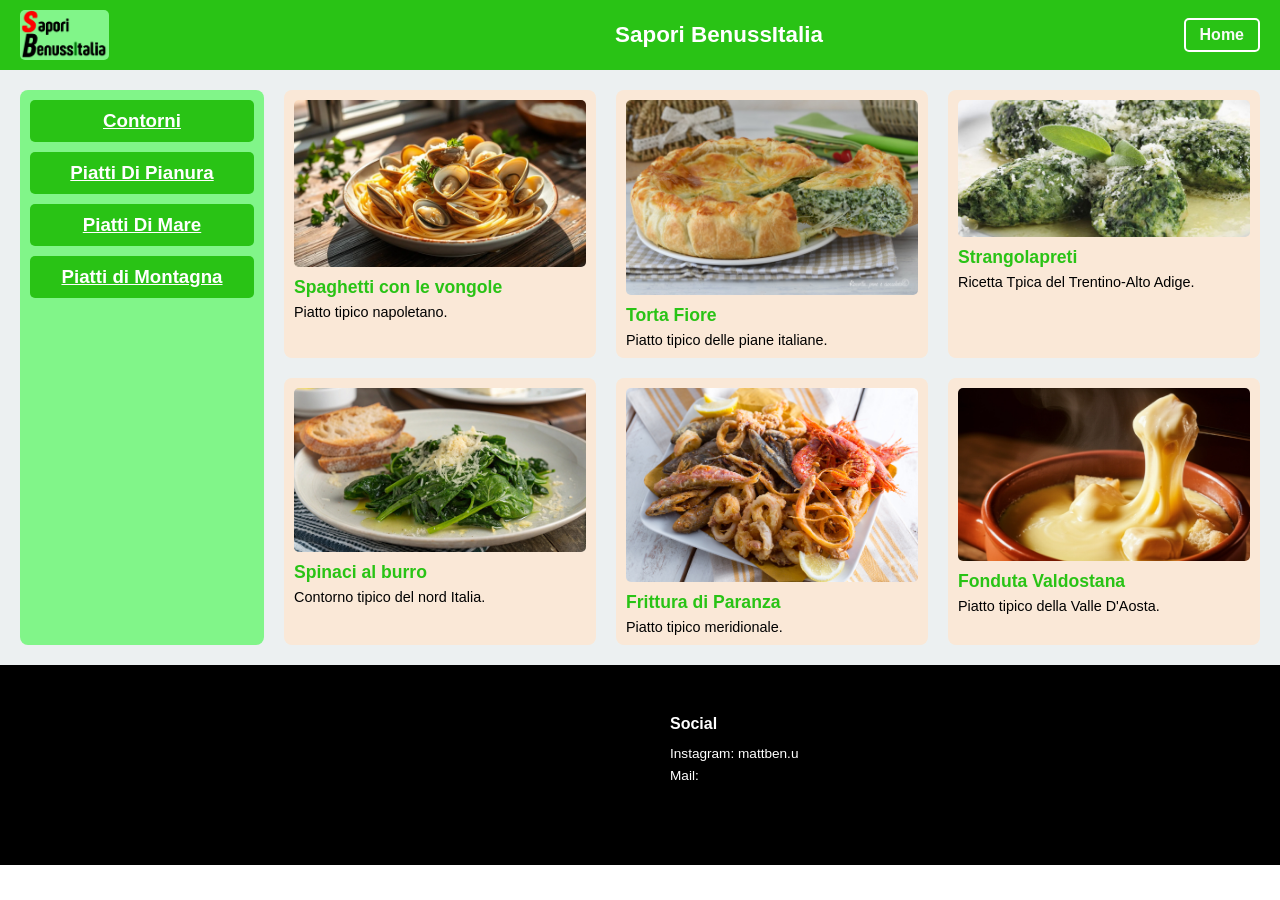
==== index.html @ 46792ae6 "Aggiunti nuovi file" ====
<!DOCTYPE html>
<html lang="it">
<head>
  <link rel="icon" type="image/x-icon" href="Copia_di_Bozza_logo_2__2_-removebg-preview.png">

<link rel="stylesheet" href="style.css">

<title>Sapori BenussItalia</title>
</head>

<body>

<nav class="navbar">
  <img class="navbar-logo" src="Bozza logo 2.png" alt="Logo Sapori BenussItalia">
  <span class="navbar-title">Sapori BenussItalia</span>
  <a class="navbar-home" href="index.html">Home</a>
</nav>





<div class="container">


<div class="sidebar1">
  <div class="catalogocontainer">
    
    
    <a class="cardcatalogo" href="pageWEBpiattiContorni.html">
  <h3>Contorni</h3> 
    </a>


    <a class="cardcatalogo" href="pageWEBpiattidiPianura.html">
  <h3>Piatti Di Pianura</h3> 
    </a>




    <a class="cardcatalogo" href="pageWEBpiattidiMare.html">
  <h3>Piatti Di Mare</h3> 
    </a>



  <a class="cardcatalogo" href="pageWEBpiattidiMontagna.html">
  <h3>Piatti di Montagna</h3> 
  </a>

</div>

</div>





<main class="main-content">

  <a class="card" href="SPAGHETTI ALLE VONGOLE.pdf">
    <img src="spaghetti con le vongole.webp">
    <h2>Spaghetti con le vongole</h2>
    <p>Piatto tipico napoletano.</p>
  </a>

  <a class="card" href="Torta Fiore con Ricotta e Spinaci (1).pdf">
    <img src="torta-ricotta-e-spinaci-2.jpg">
    <h2>Torta Fiore</h2>
    <p>Piatto tipico delle piane italiane.</p>
  </a>

  <a class="card" href="Strangolapreti Trentini.pdf">
    <img src="strangolapreti-2.jpg">
    <h2>Strangolapreti</h2>
    <p>Ricetta Tpica del Trentino-Alto Adige.</p>
  </a>

  <a class="card" href="Spinaci al Burro e Parmigiano.pdf">
    <img src="spinaci-al-burro-e-parmigiano.jpg">
    <h2>Spinaci al burro</h2>
    <p>Contorno tipico del nord Italia.</p>
  </a>

  <a class="card" href="FRITTURA DI PARANZA.pdf">
    <img src="frittura di paranza.webp">
    <h2>Frittura di Paranza</h2>
    <p>Piatto tipico meridionale.</p>
  </a>

  <a class="card" href="Fonduta Valdostana.pdf">
    <img src="fonduta-valdostana-1.webp">
    <h2>Fonduta Valdostana</h2>
    <p>Piatto tipico della Valle D'Aosta.</p>
  </a>

</main>





</div>








<div class="footer">

    <div class="cardfooter">
    
    </div>
    
    <div class="cardfooter">
    <h3>Social</h3>
    <p>Instagram: mattben.u<BR>
        Mail: 
    </p>
    </div>
    
    
    </div>

</body>
</html>
---- style.css ----
* {
  margin: 0;
  padding: 0;
  box-sizing: border-box;
  font-family: Arial, Helvetica, sans-serif;
}

.icon {
  max-width: 20%;
  height: auto;
}

/* ══════════════════════════════
   NAVBAR
══════════════════════════════ */
.navbar {
  display: flex;
  align-items: center;
  background-color: #29c315;
  padding: 10px 20px;
  box-shadow: 0 2px 5px rgba(0, 0, 0, 0.1);
  flex-wrap: wrap;
  gap: 10px;
}

.navbar-logo {
  height: 50px;
  width: auto;
  border-radius: 5px;
}

.navbar-title {
  margin-left: 40%;
  font-size: 1.4rem;
  font-weight: bold;
  color: #ffffff;
  flex: 1;
}

.navbar-home {
  font-size: 1rem;
  color: #f8fbf7;
  font-weight: bold;
  padding: 6px 14px;
  border: 2px solid #ffffff;
  border-radius: 5px;
  text-decoration: none;
  white-space: nowrap;
}

.navbar-home:hover {
  background-color: #ffffff;
  color: #29c315;
  transition: background-color 0.2s, color 0.2s;
}

/* ══════════════════════════════
   LAYOUT PRINCIPALE
══════════════════════════════ */
.container {
  display: grid;
  grid-template-columns: 1fr 4fr;
  gap: 20px;
  padding: 20px;
  background: #ecf0f1;
}

/* ══════════════════════════════
   SIDEBAR
══════════════════════════════ */
.sidebar1 {
  display: flex;
  flex-direction: column;
  gap: 15px;
  background-color: #81f589;
  border-radius: 8px;
  padding: 10px;
}

.catalogocontainer {
  display: flex;
  flex-direction: column;
  background-color: #81f589;
  gap: 10px;
}

.cardcatalogo {
  background: #29c315;
  padding: 10px 30px;
  text-align: center;
  color: white;
  border-radius: 5px;
  border: none;
  cursor: pointer;
  transition: transform 0.2s, box-shadow 0.2s;
  width: 100%;
}

.cardcatalogo:hover {
  transform: translateY(-3px);
  box-shadow: 0 5px 15px rgba(0, 0, 0, 0.3);
}

/* ══════════════════════════════
   MAIN CONTENT — GRIGLIA CARD
══════════════════════════════ */
.main-content {
  display: grid;
  grid-template-columns: 1fr 1fr 1fr;
  gap: 20px;
}

/* ══════════════════════════════
   CARD
══════════════════════════════ */
.card {
  gap: 14px;
  padding: 10px;
  background-color: rgb(250, 232, 215);
  border-radius: 8px;
  cursor: pointer;
  transition: transform 0.2s, box-shadow 0.2s;
  border: none;
  text-align: left;
  width: 100%;
  text-decoration: none;
}

.card a { 
  color: black;
}

.card:hover {
  transform: translateY(-4px);
  box-shadow: 0 6px 18px rgba(0, 0, 0, 0.2);
}

.card:active {
  transform: translateY(-1px);
  box-shadow: 0 2px 8px rgba(0, 0, 0, 0.15);
}

.card img {
  width: 100%;
  border-radius: 5px;
  margin-bottom: 10px;
  display: block;
}

.card h2 {
  font-size: 1.1rem;
  margin-bottom: 6px;
  color: #29c315;
}

.card p {
  font-size: 0.9rem;
  color: #000000;
}

/* ══════════════════════════════
   FOOTER
══════════════════════════════ */
.footer {
  display: flex;
  justify-content: space-around;
  flex-wrap: wrap;
  gap: 20px;
  padding: 30px 20px;
  background-color: black;
  min-height: 200px;
}

.cardfooter {
  background: black;
  padding: 20px;
  min-width: 120px;
  flex: 1;
  text-align: left;
  color: white;
}

.cardfooter h3 {
  margin-bottom: 10px;
  font-size: 1rem;
}

.cardfooter p {
  font-size: 0.85rem;
  line-height: 1.6;
}

/* ══════════════════════════════
   TABLET — max 900px
══════════════════════════════ */
@media (max-width: 900px) {
  .navbar-title {
    margin-left: 10%;
  }

  .container {
    grid-template-columns: 1fr 3fr;
    gap: 15px;
    padding: 15px;
  }

  .main-content {
    grid-template-columns: 1fr 1fr;
  }
}

/* ══════════════════════════════
   MOBILE — max 600px
══════════════════════════════ */
@media (max-width: 600px) {
  /* Navbar: logo + titolo in riga, home sotto */
  .navbar {
    flex-wrap: wrap;
    padding: 10px 15px;
  }

  .navbar-title {
    margin-left: 10px;
    font-size: 1.1rem;
    flex: 1;
  }

  .navbar-home {
    width: 100%;
    text-align: center;
    margin-top: 5px;
  }

  /* Layout: sidebar sopra, main sotto */
  .container {
    grid-template-columns: 1fr;
    padding: 10px;
    gap: 10px;
  }

  .sidebar1 {
    height: auto;
  }

  /* Catalogo: bottoni in riga scrollabile */
  .catalogocontainer {
    flex-direction: row;
    flex-wrap: wrap;
    justify-content: center;
    height: auto;
  }

  .cardcatalogo {
    flex: 1 1 40%;
    padding: 10px;
  }

  /* Card: una per riga */
  .main-content {
    grid-template-columns: 1fr;
  }

  /* Footer: colonne impilate */
  .footer {
    flex-direction: column;
    gap: 10px;
    height: auto;
    padding: 20px;
  }

  .cardfooter {
    width: 100%;
  }
}
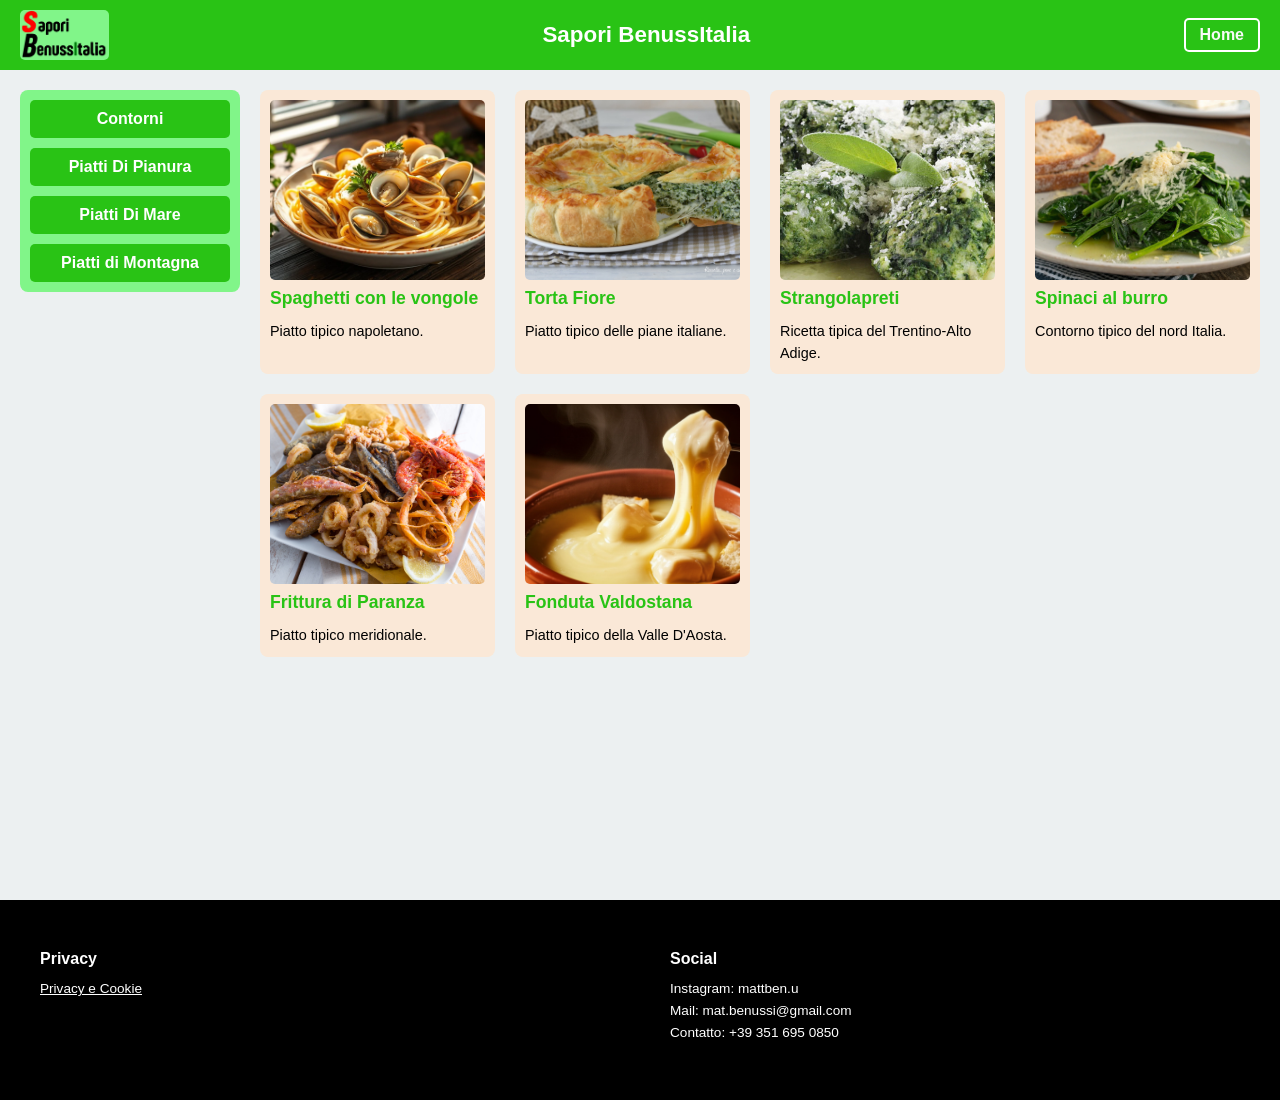
==== commit ded98e88: "commit" ====
--- a/index.html
+++ b/index.html
@@ -1,130 +1,81 @@
 <!DOCTYPE html>
 <html lang="it">
 <head>
-  <link rel="icon" type="image/x-icon" href="Copia_di_Bozza_logo_2__2_-removebg-preview.png">
+  <meta charset="UTF-8">
+  <meta name="viewport" content="width=device-width, initial-scale=1.0">
+  <link rel="icon" type="image/x-icon" href="assets/images/Copia_di_Bozza_logo_2__2_-removebg-preview.png">
+  <link rel="stylesheet" href="assets/css/style.css">
+  <title>Sapori BenussItalia</title>
+</head>
+<body>
+  <nav class="navbar">
+    <img class="navbar-logo" src="assets/images/Bozza logo 2.png" alt="Logo Sapori BenussItalia">
+    <span class="navbar-title">Sapori BenussItalia</span>
+    <a class="navbar-home" href="index.html">Home</a>
+  </nav>
 
-<link rel="stylesheet" href="style.css">
+  <div class="container">
+    <aside class="sidebar1">
+      <div class="catalogocontainer">
+        <a class="cardcatalogo" href="pages/contorni.html"><h3>Contorni</h3></a>
+        <a class="cardcatalogo" href="pages/pianura.html"><h3>Piatti Di Pianura</h3></a>
+        <a class="cardcatalogo" href="pages/mare.html"><h3>Piatti Di Mare</h3></a>
+        <a class="cardcatalogo" href="pages/montagna.html"><h3>Piatti di Montagna</h3></a>
+      </div>
+    </aside>
 
-<title>Sapori BenussItalia</title>
-</head>
+    <main class="main-content">
+      <a class="card" href="docs/recipes/SPAGHETTI ALLE VONGOLE.pdf">
+        <img src="assets/images/spaghetti con le vongole.webp" alt="Spaghetti con le vongole">
+        <h2>Spaghetti con le vongole</h2>
+        <p>Piatto tipico napoletano.</p>
+      </a>
 
-<body>
+      <a class="card" href="docs/recipes/Torta Fiore con Ricotta e Spinaci (1).pdf">
+        <img src="assets/images/torta-ricotta-e-spinaci-2.jpg" alt="Torta fiore con ricotta e spinaci">
+        <h2>Torta Fiore</h2>
+        <p>Piatto tipico delle piane italiane.</p>
+      </a>
 
-<nav class="navbar">
-  <img class="navbar-logo" src="Bozza logo 2.png" alt="Logo Sapori BenussItalia">
-  <span class="navbar-title">Sapori BenussItalia</span>
-  <a class="navbar-home" href="index.html">Home</a>
-</nav>
+      <a class="card" href="docs/recipes/Strangolapreti Trentini.pdf">
+        <img src="assets/images/strangolapreti-2.jpg" alt="Strangolapreti trentini">
+        <h2>Strangolapreti</h2>
+        <p>Ricetta tipica del Trentino-Alto Adige.</p>
+      </a>
 
+      <a class="card" href="docs/recipes/Spinaci al Burro e Parmigiano.pdf">
+        <img src="assets/images/spinaci-al-burro-e-parmigiano.jpg" alt="Spinaci al burro e parmigiano">
+        <h2>Spinaci al burro</h2>
+        <p>Contorno tipico del nord Italia.</p>
+      </a>
 
+      <a class="card" href="docs/recipes/FRITTURA DI PARANZA.pdf">
+        <img src="assets/images/frittura di paranza.webp" alt="Frittura di paranza">
+        <h2>Frittura di Paranza</h2>
+        <p>Piatto tipico meridionale.</p>
+      </a>
 
+      <a class="card" href="docs/recipes/Fonduta Valdostana.pdf">
+        <img src="assets/images/fonduta-valdostana-1.webp" alt="Fonduta valdostana">
+        <h2>Fonduta Valdostana</h2>
+        <p>Piatto tipico della Valle D'Aosta.</p>
+      </a>
+    </main>
+  </div>
 
-
-<div class="container">
-
-
-<div class="sidebar1">
-  <div class="catalogocontainer">
-    
-    
-    <a class="cardcatalogo" href="pageWEBpiattiContorni.html">
-  <h3>Contorni</h3> 
-    </a>
-
-
-    <a class="cardcatalogo" href="pageWEBpiattidiPianura.html">
-  <h3>Piatti Di Pianura</h3> 
-    </a>
-
-
-
-
-    <a class="cardcatalogo" href="pageWEBpiattidiMare.html">
-  <h3>Piatti Di Mare</h3> 
-    </a>
-
-
-
-  <a class="cardcatalogo" href="pageWEBpiattidiMontagna.html">
-  <h3>Piatti di Montagna</h3> 
-  </a>
-
-</div>
-
-</div>
-
-
-
-
-
-<main class="main-content">
-
-  <a class="card" href="SPAGHETTI ALLE VONGOLE.pdf">
-    <img src="spaghetti con le vongole.webp">
-    <h2>Spaghetti con le vongole</h2>
-    <p>Piatto tipico napoletano.</p>
-  </a>
-
-  <a class="card" href="Torta Fiore con Ricotta e Spinaci (1).pdf">
-    <img src="torta-ricotta-e-spinaci-2.jpg">
-    <h2>Torta Fiore</h2>
-    <p>Piatto tipico delle piane italiane.</p>
-  </a>
-
-  <a class="card" href="Strangolapreti Trentini.pdf">
-    <img src="strangolapreti-2.jpg">
-    <h2>Strangolapreti</h2>
-    <p>Ricetta Tpica del Trentino-Alto Adige.</p>
-  </a>
-
-  <a class="card" href="Spinaci al Burro e Parmigiano.pdf">
-    <img src="spinaci-al-burro-e-parmigiano.jpg">
-    <h2>Spinaci al burro</h2>
-    <p>Contorno tipico del nord Italia.</p>
-  </a>
-
-  <a class="card" href="FRITTURA DI PARANZA.pdf">
-    <img src="frittura di paranza.webp">
-    <h2>Frittura di Paranza</h2>
-    <p>Piatto tipico meridionale.</p>
-  </a>
-
-  <a class="card" href="Fonduta Valdostana.pdf">
-    <img src="fonduta-valdostana-1.webp">
-    <h2>Fonduta Valdostana</h2>
-    <p>Piatto tipico della Valle D'Aosta.</p>
-  </a>
-
-</main>
-
-
-
-
-
-</div>
-
-
-
-
-
-
-
-
-<div class="footer">
+  <footer class="footer">
+    <div class="cardfooter">
+      <h3>Privacy</h3>
+      <p><a class="footer-link" href="pages/privacy.html">Privacy e Cookie</a></p>
+    </div>
 
     <div class="cardfooter">
-    
+      <h3>Social</h3>
+      <p>Instagram: mattben.u<br>
+        Mail: mat.benussi@gmail.com<br>
+        Contatto: +39 351 695 0850
+      </p>
     </div>
-    
-    <div class="cardfooter">
-    <h3>Social</h3>
-    <p>Instagram: mattben.u<BR>
-        Mail: 
-    </p>
-    </div>
-    
-    
-    </div>
-
+  </footer>
 </body>
-</html>+</html>
--- a/assets/css/style.css
+++ b/assets/css/style.css
@@ -0,0 +1,422 @@
+* {
+  margin: 0;
+  padding: 0;
+  box-sizing: border-box;
+  font-family: Arial, Helvetica, sans-serif;
+}
+
+body {
+  background: #ecf0f1;
+}
+
+.icon {
+  max-width: 20%;
+  height: auto;
+}
+
+.navbar {
+  display: flex;
+  align-items: center;
+  background-color: #29c315;
+  padding: 10px 20px;
+  box-shadow: 0 2px 5px rgba(0, 0, 0, 0.1);
+  flex-wrap: wrap;
+  gap: 10px;
+}
+
+.navbar-logo {
+  height: 50px;
+  width: auto;
+  border-radius: 5px;
+  flex-shrink: 0;
+}
+
+.navbar-title {
+  font-size: clamp(1rem, 2.5vw, 1.4rem);
+  font-weight: bold;
+  color: #ffffff;
+  flex: 1;
+  text-align: center;
+  min-width: 0;
+}
+
+.navbar-home {
+  font-size: 1rem;
+  color: #f8fbf7;
+  font-weight: bold;
+  padding: 6px 14px;
+  border: 2px solid #ffffff;
+  border-radius: 5px;
+  text-decoration: none;
+  white-space: nowrap;
+  flex-shrink: 0;
+}
+
+.navbar-home:hover {
+  background-color: #ffffff;
+  color: #29c315;
+  transition: background-color 0.2s, color 0.2s;
+}
+
+.container {
+  display: grid;
+  grid-template-columns: minmax(180px, 220px) 1fr;
+  gap: 20px;
+  padding: 20px;
+  background: #ecf0f1;
+  min-height: calc(100vh - 70px);
+}
+
+.sidebar1 {
+  display: flex;
+  flex-direction: column;
+  gap: 15px;
+  background-color: #81f589;
+  border-radius: 8px;
+  padding: 10px;
+  align-self: start;
+  position: sticky;
+  top: 20px;
+}
+
+.catalogocontainer {
+  display: flex;
+  flex-direction: column;
+  background-color: #81f589;
+  gap: 10px;
+}
+
+.cardcatalogo {
+  background: #29c315;
+  padding: 10px 20px;
+  text-align: center;
+  color: white;
+  border-radius: 5px;
+  border: none;
+  cursor: pointer;
+  transition: transform 0.2s, box-shadow 0.2s;
+  width: 100%;
+  font-size: clamp(0.85rem, 1.5vw, 1rem);
+  text-decoration: none;
+}
+
+.cardcatalogo h3 {
+  font-size: inherit;
+}
+
+.cardcatalogo:hover {
+  transform: translateY(-3px);
+  box-shadow: 0 5px 15px rgba(0, 0, 0, 0.3);
+}
+
+.main-content {
+  display: grid;
+  grid-template-columns: repeat(auto-fit, minmax(220px, 1fr));
+  gap: 20px;
+  align-content: start;
+}
+
+.card {
+  display: flex;
+  flex-direction: column;
+  gap: 8px;
+  padding: 10px;
+  background-color: rgb(250, 232, 215);
+  border-radius: 8px;
+  cursor: pointer;
+  transition: transform 0.2s, box-shadow 0.2s;
+  border: none;
+  text-align: left;
+  width: 100%;
+  min-width: 0;
+  text-decoration: none;
+}
+
+.card:hover {
+  transform: translateY(-4px);
+  box-shadow: 0 6px 18px rgba(0, 0, 0, 0.2);
+}
+
+.card:active {
+  transform: translateY(-1px);
+  box-shadow: 0 2px 8px rgba(0, 0, 0, 0.15);
+}
+
+.card img {
+  width: 100%;
+  height: 180px;
+  object-fit: cover;
+  border-radius: 5px;
+  display: block;
+}
+
+.card h2 {
+  font-size: clamp(0.95rem, 1.5vw, 1.1rem);
+  margin-bottom: 4px;
+  color: #29c315;
+  overflow-wrap: anywhere;
+}
+
+.card p {
+  font-size: clamp(0.8rem, 1.2vw, 0.9rem);
+  color: #000000;
+  line-height: 1.5;
+}
+
+.footer {
+  display: flex;
+  justify-content: space-around;
+  flex-wrap: wrap;
+  gap: 20px;
+  padding: 30px 20px;
+  background-color: black;
+  min-height: 200px;
+}
+
+.cardfooter {
+  background: black;
+  padding: 20px;
+  min-width: 150px;
+  flex: 1;
+  text-align: left;
+  color: white;
+}
+
+.cardfooter h3 {
+  margin-bottom: 10px;
+  font-size: 1rem;
+}
+
+.cardfooter p {
+  font-size: 0.85rem;
+  line-height: 1.6;
+}
+
+.footer-link,
+.cardfooter a {
+  color: #ffffff;
+}
+
+.privacy-page {
+  min-height: calc(100vh - 270px);
+  padding: 30px 20px;
+  background: #ecf0f1;
+}
+
+.privacy-panel {
+  width: min(900px, 100%);
+  margin: 0 auto;
+  background-color: rgb(250, 232, 215);
+  border-radius: 8px;
+  padding: 24px;
+}
+
+.privacy-panel h1 {
+  color: #29c315;
+  font-size: clamp(1.5rem, 4vw, 2.2rem);
+  margin-bottom: 12px;
+}
+
+.privacy-panel p {
+  line-height: 1.6;
+  margin-bottom: 20px;
+}
+
+.privacy-actions {
+  display: flex;
+  flex-wrap: wrap;
+  gap: 12px;
+}
+
+.privacy-actions a,
+.privacy-preferences {
+  display: inline-flex;
+  align-items: center;
+  justify-content: center;
+  min-height: 42px;
+  padding: 9px 16px;
+  background: #29c315;
+  color: #ffffff;
+  border: 0;
+  border-radius: 5px;
+  font-weight: bold;
+  font-size: 0.95rem;
+  text-decoration: none;
+  cursor: pointer;
+}
+
+.privacy-actions a:hover,
+.privacy-preferences:hover {
+  background: #1f9f10;
+}
+
+@media (min-width: 1400px) {
+  .container {
+    grid-template-columns: 260px 1fr;
+    padding: 30px;
+    gap: 30px;
+  }
+
+  .main-content {
+    grid-template-columns: repeat(4, minmax(220px, 1fr));
+  }
+
+  .card img {
+    height: 200px;
+  }
+}
+
+@media (max-width: 1100px) {
+  .container {
+    grid-template-columns: 180px 1fr;
+    gap: 15px;
+    padding: 15px;
+  }
+}
+
+@media (max-width: 768px) {
+  .navbar {
+    padding: 10px 15px;
+  }
+
+  .navbar-title {
+    text-align: left;
+    font-size: 1.1rem;
+  }
+
+  .navbar-home {
+    margin-left: auto;
+  }
+
+  .container {
+    grid-template-columns: 1fr;
+    padding: 12px;
+    gap: 12px;
+  }
+
+  .sidebar1 {
+    position: static;
+    padding: 10px;
+    border-radius: 8px;
+  }
+
+  .catalogocontainer {
+    flex-direction: row;
+    flex-wrap: wrap;
+    justify-content: center;
+    gap: 8px;
+  }
+
+  .cardcatalogo {
+    flex: 1 1 150px;
+    max-width: 220px;
+    padding: 8px 12px;
+    font-size: 0.9rem;
+  }
+
+  .main-content {
+    grid-template-columns: repeat(auto-fit, minmax(210px, 1fr));
+    gap: 14px;
+  }
+
+  .card img {
+    height: 150px;
+  }
+}
+
+@media (max-width: 480px) {
+  .navbar {
+    padding: 8px 12px;
+    gap: 6px;
+  }
+
+  .navbar-logo {
+    height: 38px;
+  }
+
+  .navbar-title {
+    font-size: 1rem;
+    flex: 1;
+  }
+
+  .navbar-home {
+    width: 100%;
+    text-align: center;
+    margin-top: 4px;
+    font-size: 0.9rem;
+    padding: 6px 10px;
+  }
+
+  .container {
+    padding: 8px;
+    gap: 8px;
+  }
+
+  .catalogocontainer {
+    flex-direction: column;
+    flex-wrap: nowrap;
+    justify-content: center;
+  }
+
+  .cardcatalogo {
+    max-width: none;
+    padding: 10px 6px;
+    font-size: 0.85rem;
+  }
+
+  .main-content {
+    grid-template-columns: 1fr;
+    gap: 12px;
+  }
+
+  .card img {
+    height: 200px;
+  }
+
+  .card h2 {
+    font-size: 1rem;
+  }
+
+  .card p {
+    font-size: 0.85rem;
+  }
+
+  .footer {
+    flex-direction: column;
+    gap: 0;
+    padding: 20px 15px;
+    min-height: auto;
+  }
+
+  .cardfooter {
+    width: 100%;
+    padding: 12px 0;
+    border-bottom: 1px solid #222;
+  }
+
+  .cardfooter:last-child {
+    border-bottom: none;
+  }
+
+  .privacy-page {
+    padding: 16px 10px;
+  }
+
+  .privacy-panel {
+    padding: 18px;
+  }
+
+  .privacy-actions {
+    flex-direction: column;
+  }
+}
+
+@media (max-width: 360px) {
+  .navbar-title {
+    font-size: 0.9rem;
+  }
+
+  .card img {
+    height: 160px;
+  }
+}
